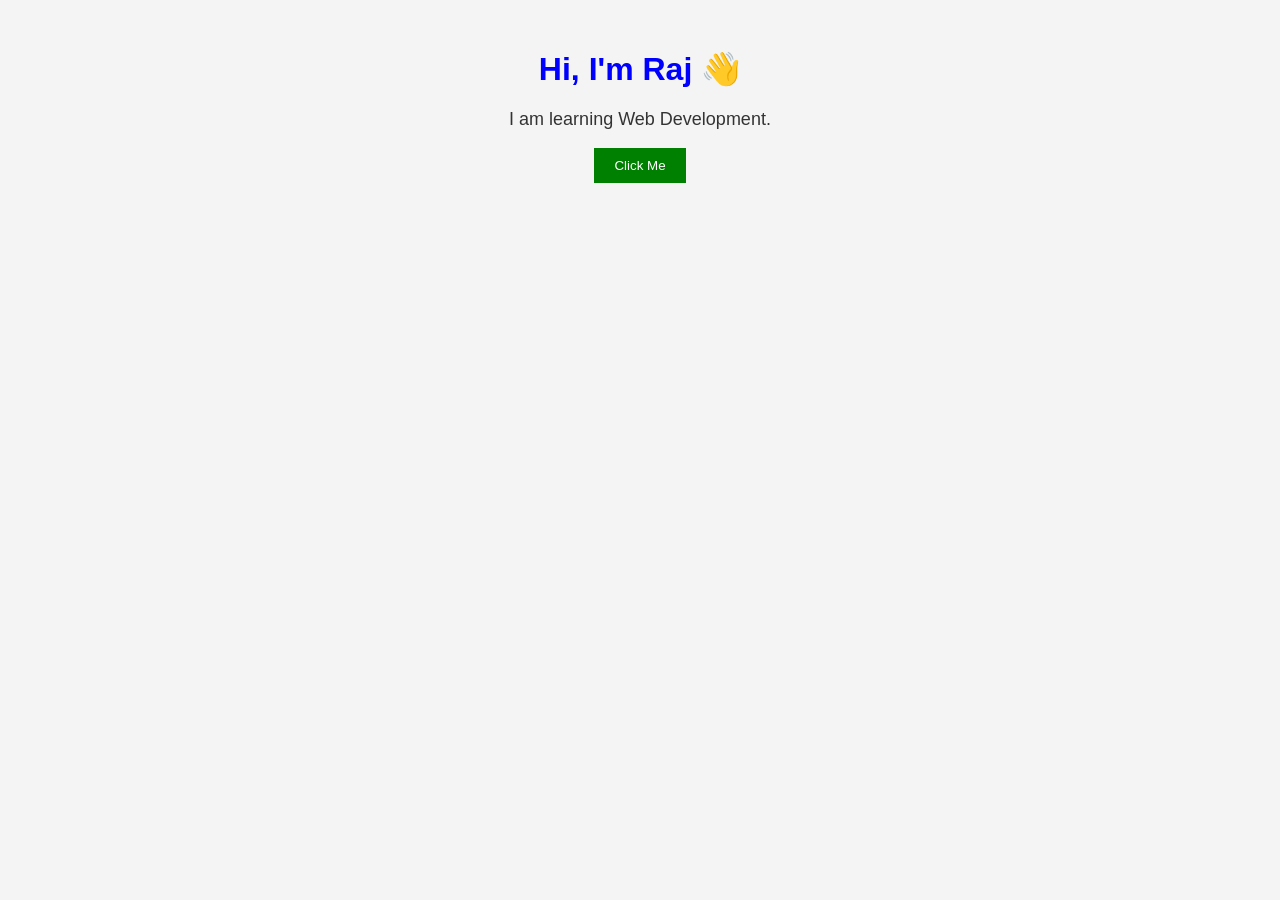
==== sat.html @ df28d80f "Weekend 1: HTML basics completed" ====
<!DOCTYPE html>
<html lang="en">
<head>
    <meta charset="UTF-8">
    <meta name="viewport" content="width=device-width, initial-scale=1.0">
    <title>My First Web Page</title>

    <!-- CSS Link -->
    <link rel="stylesheet" href="style.css">
</head>
<body>

    <h1>Hi, I'm Raj 👋</h1>

    <p>I am learning Web Development.</p>

    <button>Click Me</button>

</body>
</html>
---- style.css ----
body {
    font-family: Arial, sans-serif;
    background-color: #f4f4f4;
    text-align: center;
    margin-top: 50px;
}

h1 {
    color: blue;
}

p {
    color: #333;
    font-size: 18px;
}

button {
    padding: 10px 20px;
    border: none;
    background-color: green;
    color: white;
    cursor: pointer;
}
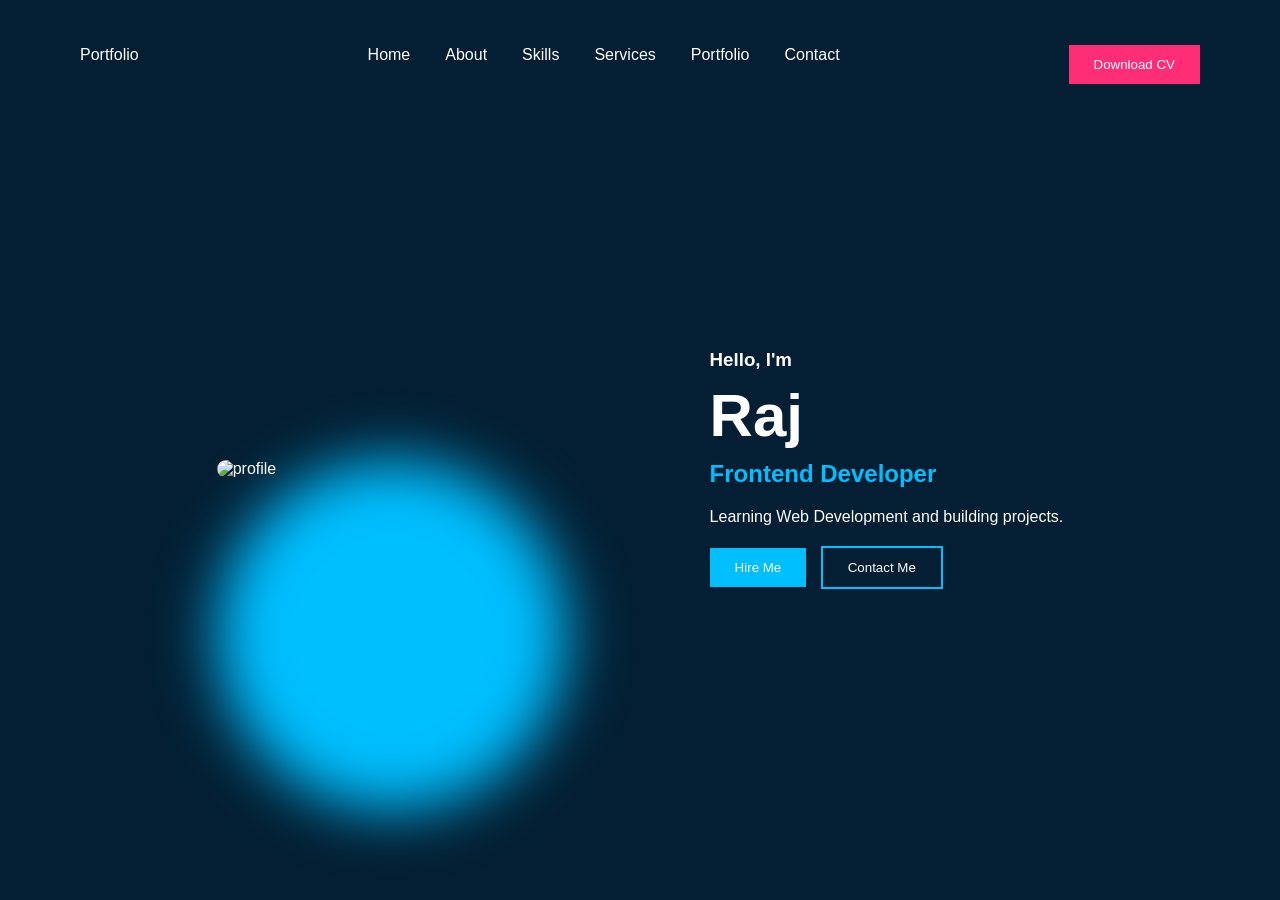
==== commit abc31b7c: "update readme" ====
--- a/sat.html
+++ b/sat.html
@@ -3,18 +3,54 @@
 <head>
     <meta charset="UTF-8">
     <meta name="viewport" content="width=device-width, initial-scale=1.0">
-    <title>My First Web Page</title>
-
-    <!-- CSS Link -->
+    <title>Portfolio</title>
     <link rel="stylesheet" href="style.css">
 </head>
 <body>
 
-    <h1>Hi, I'm Raj 👋</h1>
+    <nav>
+        <div class="logo">Portfolio</div>
 
-    <p>I am learning Web Development.</p>
+        <ul>
+            <li>Home</li>
+            <li>About</li>
+            <li>Skills</li>
+            <li>Services</li>
+            <li>Portfolio</li>
+            <li>Contact</li>
+        </ul>
 
-    <button>Click Me</button>
+        <button class="cv-btn">Download CV</button>
+    </nav>
+
+    <section class="hero">
+
+        <div class="left">
+
+            <div class="circle"></div>
+
+            <img src="https://picsum.photos/350/450" alt="profile">
+
+        </div>
+
+        <div class="right">
+
+            <h3>Hello, I'm</h3>
+
+            <h1>Raj</h1>
+
+            <h2>Frontend Developer</h2>
+
+            <p>
+                Learning Web Development and building projects.
+            </p>
+
+            <button>Hire Me</button>
+            <button class="outline">Contact Me</button>
+
+        </div>
+
+    </section>
 
 </body>
 </html>
--- a/style.css
+++ b/style.css
@@ -1,24 +1,83 @@
-
-body {
-    font-family: Arial, sans-serif;
-    background-color: #f4f4f4;
-    text-align: center;
-    margin-top: 50px;
+*{
+    margin:0;
+    padding:0;
+    box-sizing:border-box;
+    font-family:Arial, sans-serif;
 }
 
-h1 {
-    color: blue;
+body{
+    background:#041f33;
+    color:white;
 }
 
-p {
-    color: #333;
-    font-size: 18px;
+nav{
+    display:flex;
+    justify-content:space-between;
+    align-items:center;
+    padding:25px 80px;
 }
 
-button {
-    padding: 10px 20px;
-    border: none;
-    background-color: green;
-    color: white;
-    cursor: pointer;
+ul{
+    display:flex;
+    list-style:none;
+    gap:35px;
+}
+
+.hero{
+    display:flex;
+    justify-content:space-around;
+    align-items:center;
+    min-height:80vh;
+}
+
+.left{
+    position:relative;
+}
+
+.circle{
+    width:350px;
+    height:350px;
+    background:#00bfff;
+    border-radius:50%;
+    filter:blur(30px);
+    position:absolute;
+    z-index:-1;
+}
+
+.left img{
+    width:350px;
+    border-radius:20px;
+}
+
+.right{
+    max-width:500px;
+}
+
+.right h1{
+    font-size:60px;
+    margin:10px 0;
+}
+
+.right h2{
+    color:#00bfff;
+    margin-bottom:20px;
+}
+
+button{
+    margin-top:20px;
+    padding:12px 25px;
+    border:none;
+    background:#00bfff;
+    color:white;
+    cursor:pointer;
+}
+
+.outline{
+    background:transparent;
+    border:2px solid #00bfff;
+    margin-left:10px;
+}
+
+.cv-btn{
+    background:#ff2d75;
 }
